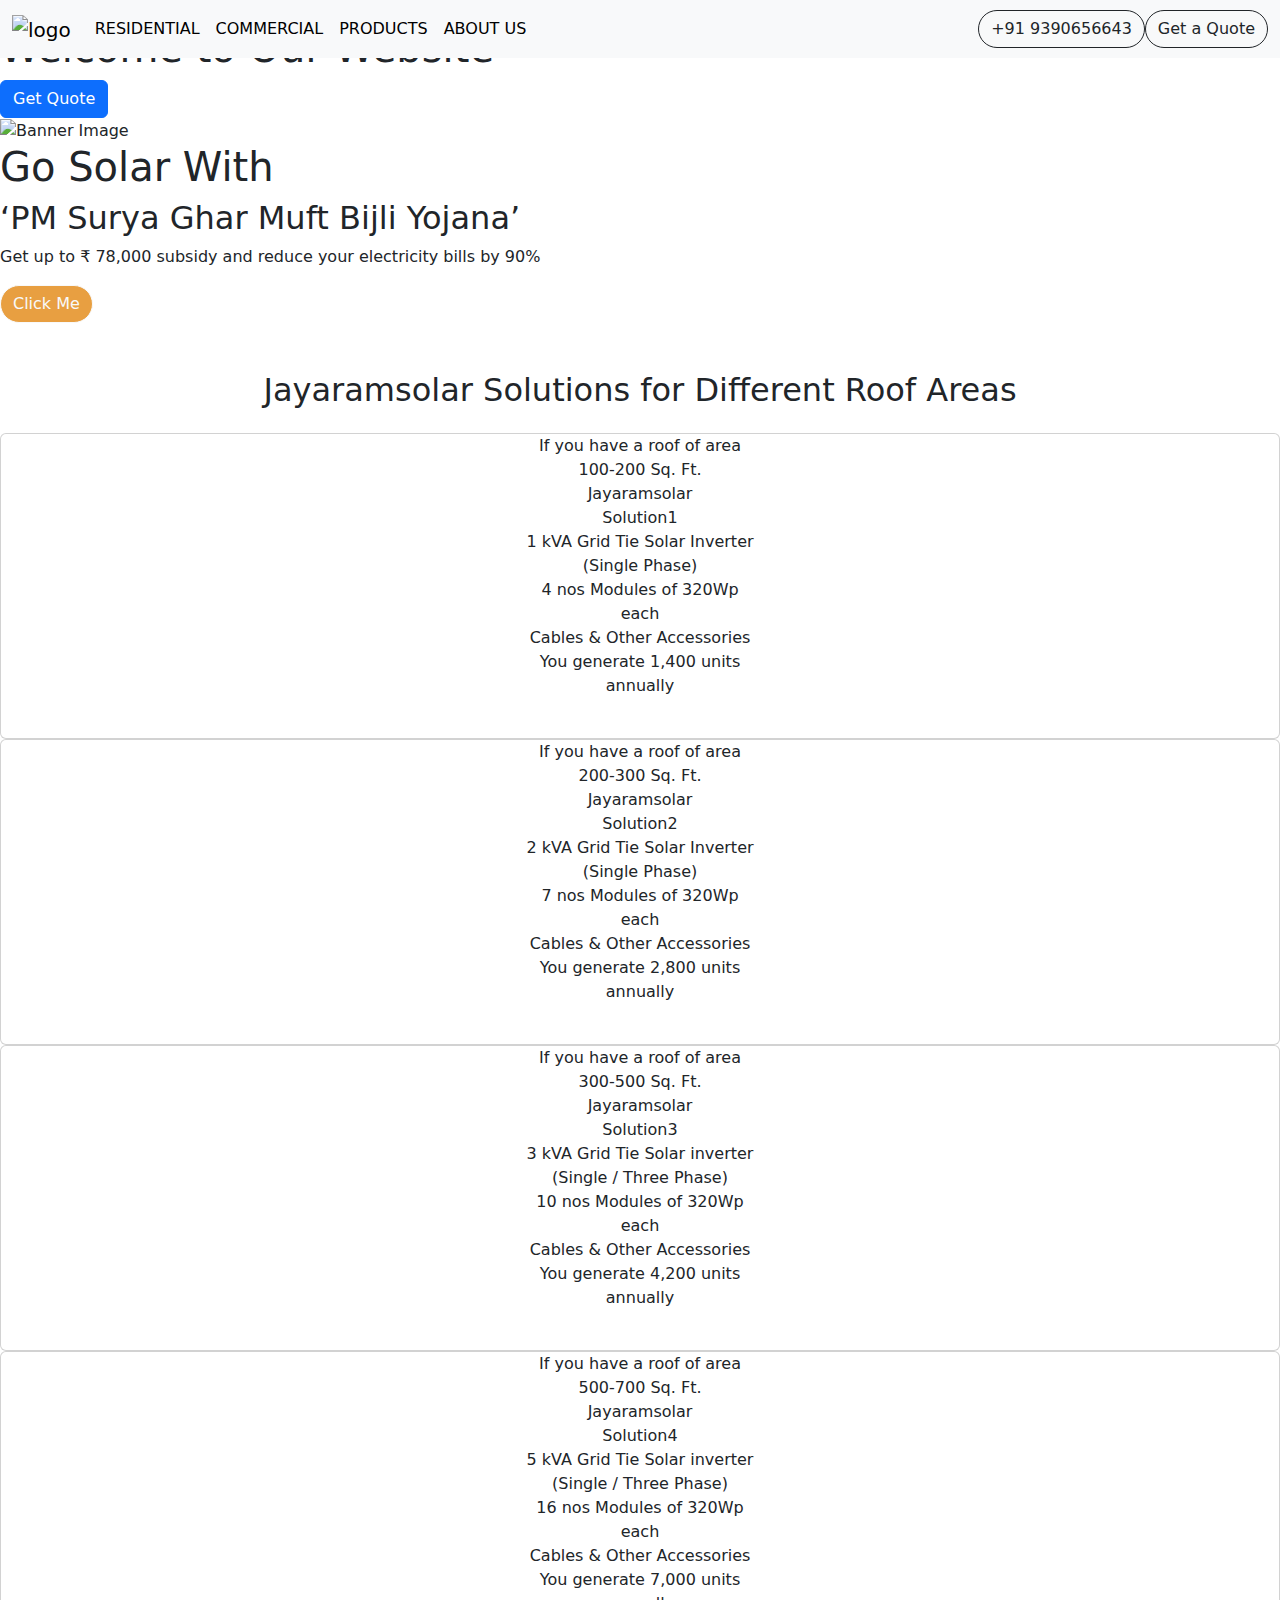
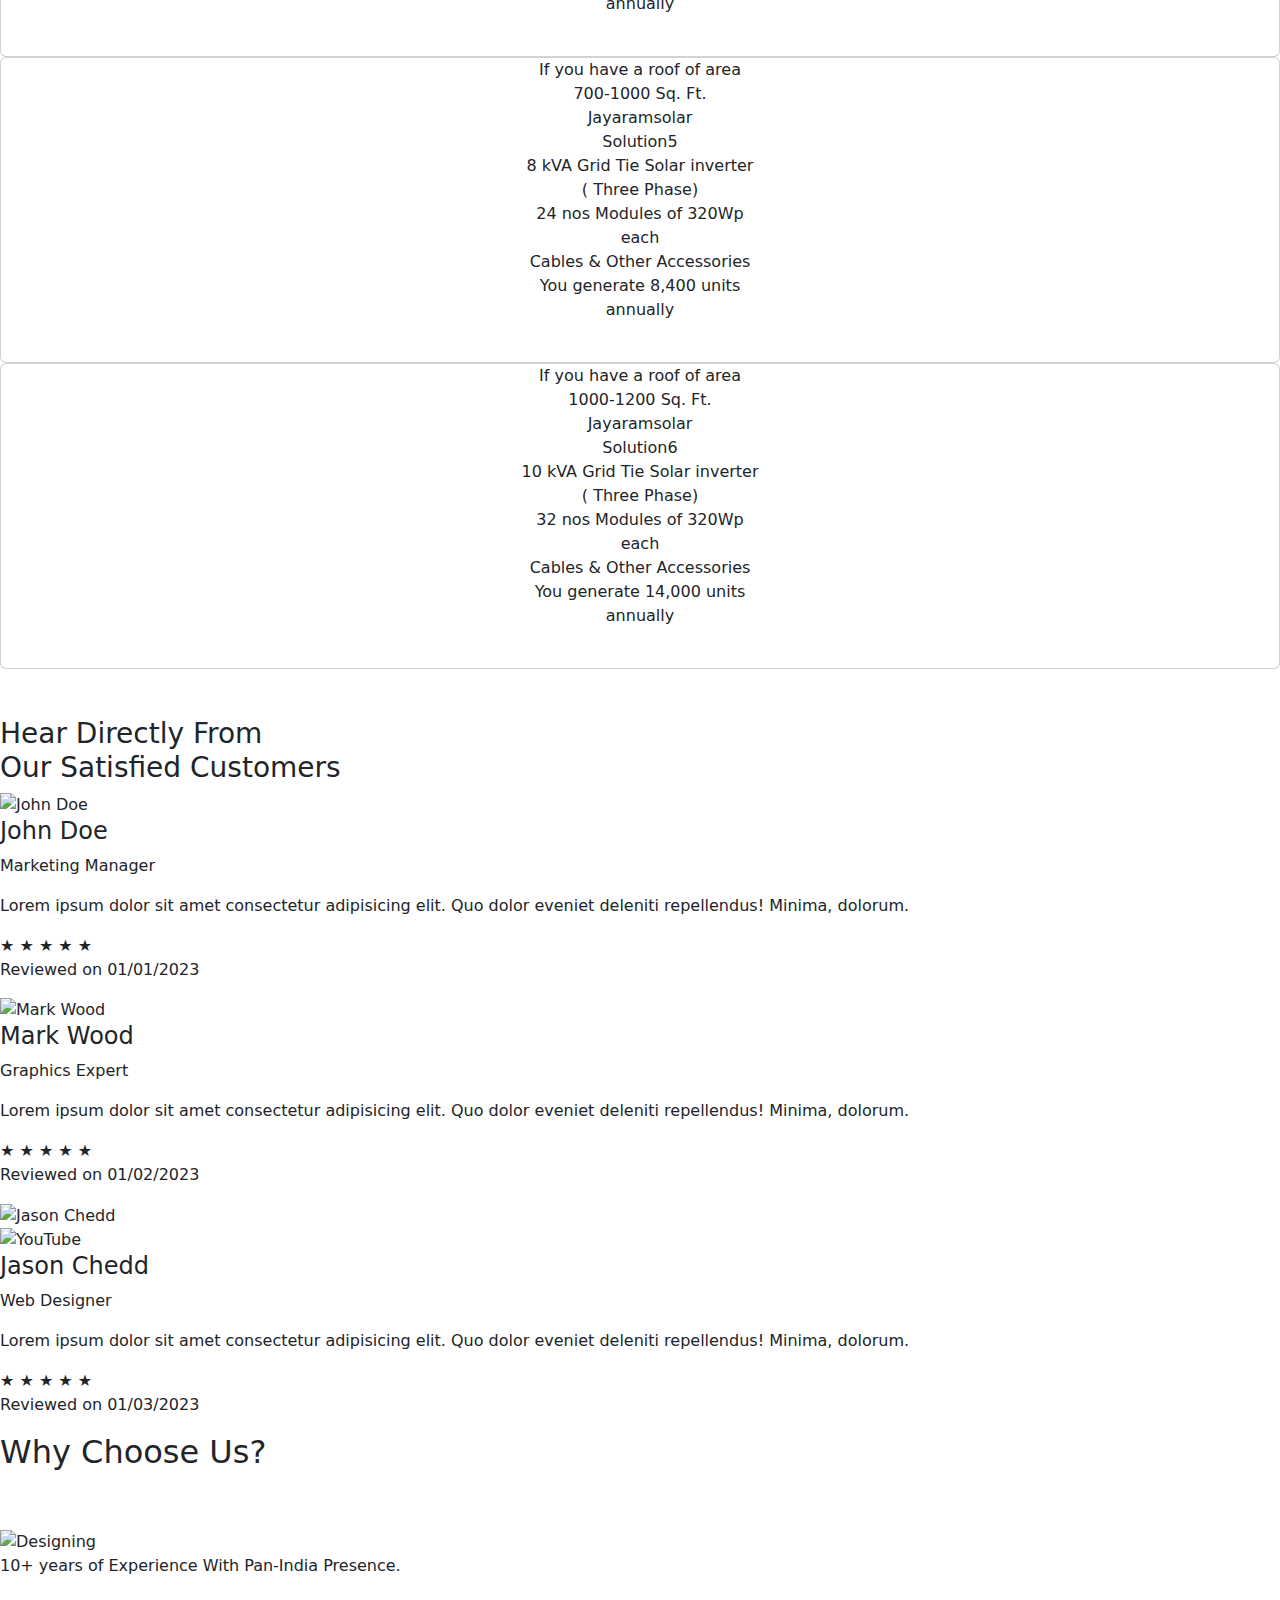
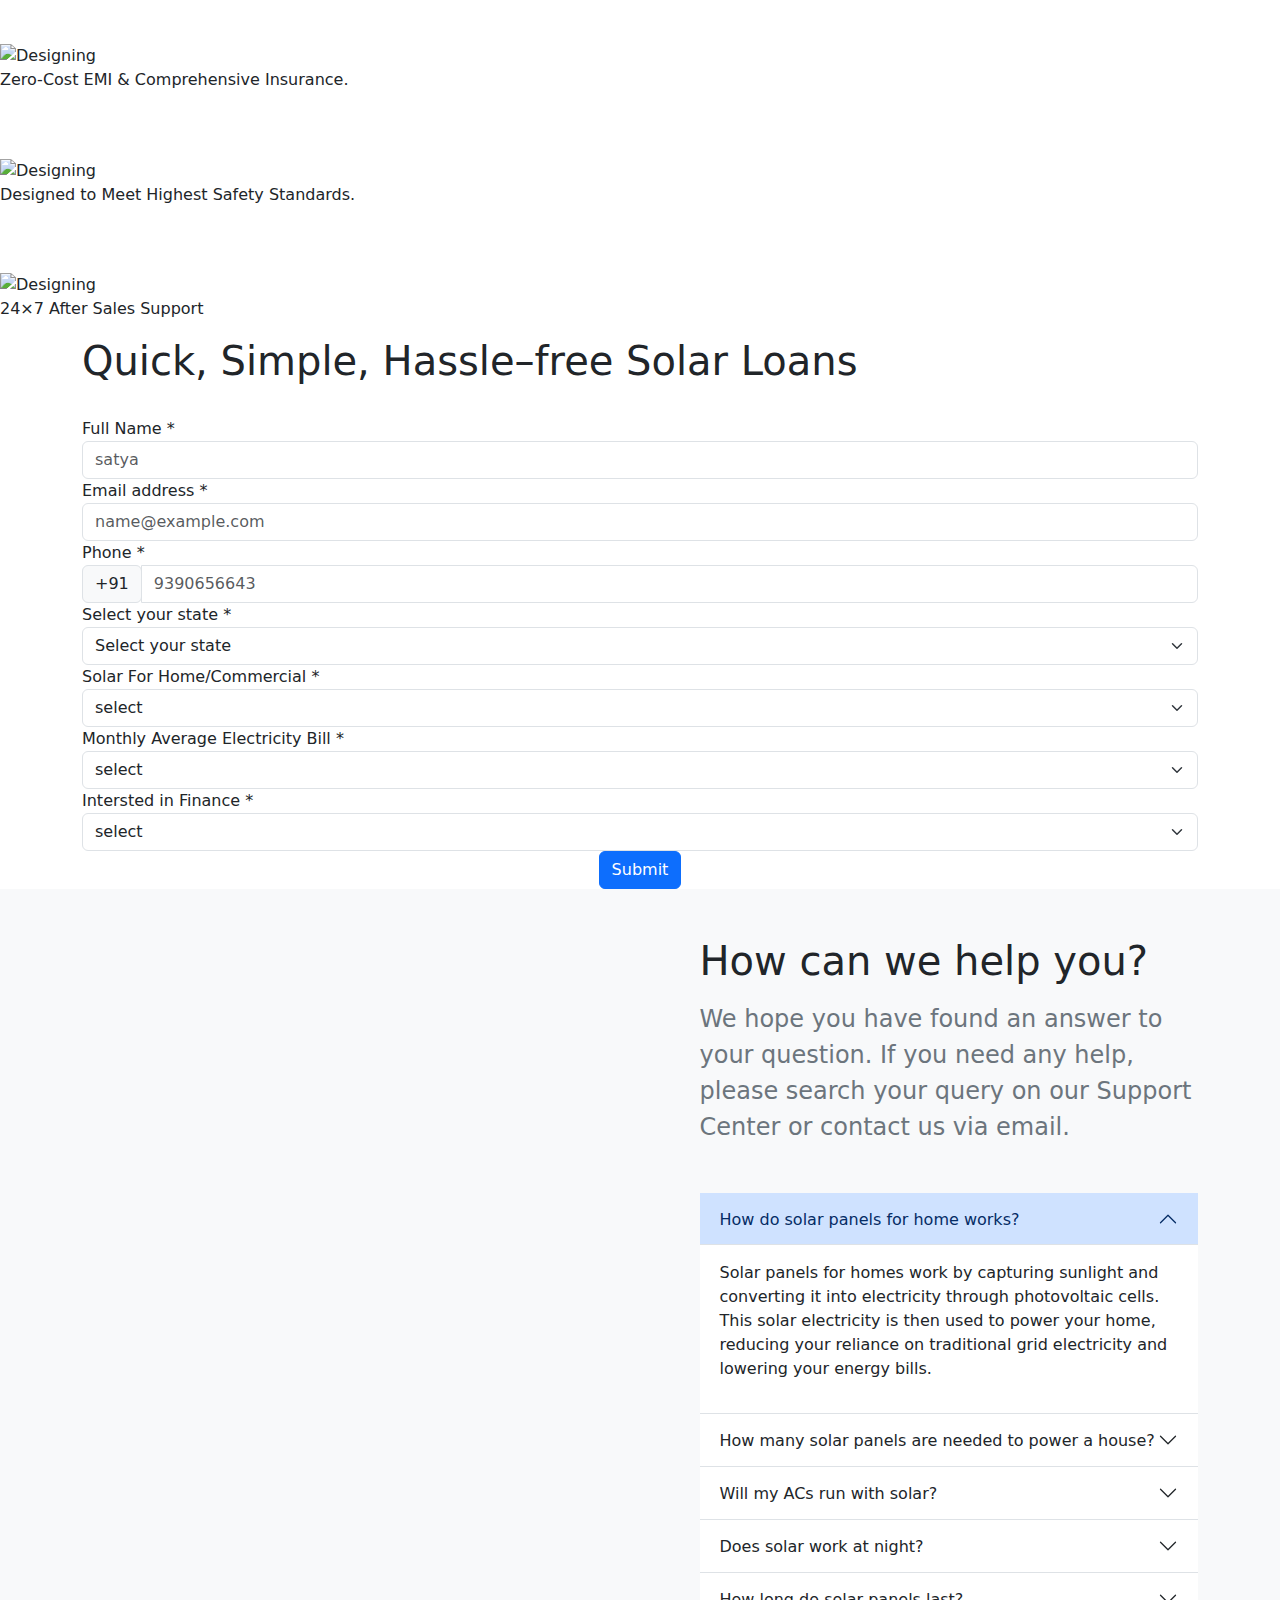
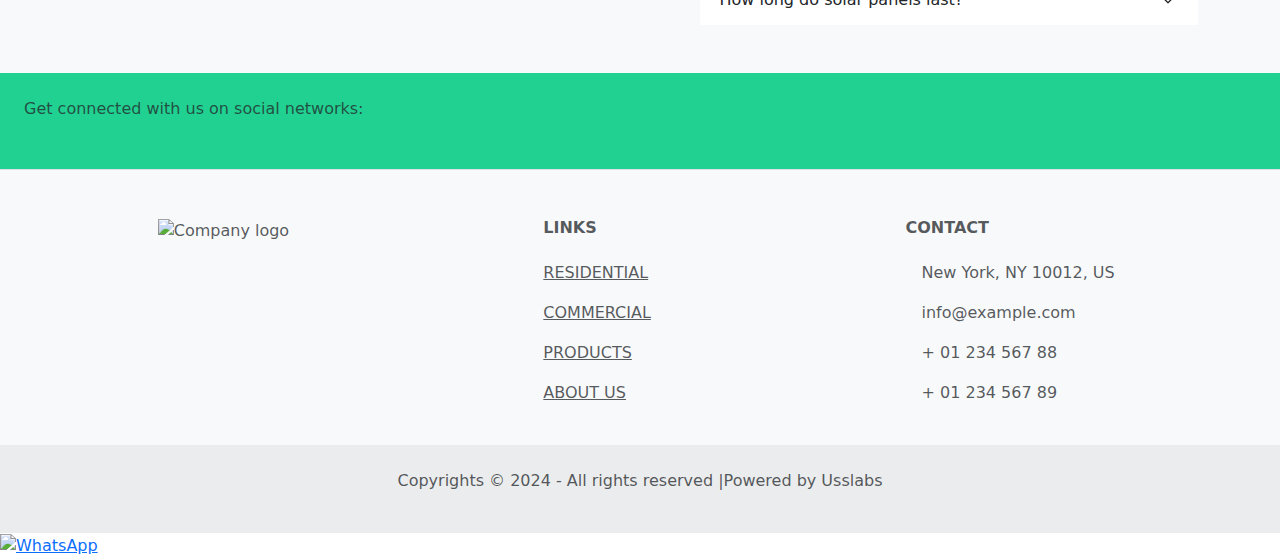
==== commercial.html @ b0f88343 "Update commercial.html" ====
<!doctype html>
<html lang="en">

<head>
  <meta charset="utf-8">
  <meta name="viewport" content="width=device-width, initial-scale=1">
  <!-- Bootstrap CSS -->
  <link rel="stylesheet" href="bootstrap/css/bootstrap.min.css">

  <link href="https://fonts.googleapis.com/css2?family=Montserrat:wght@400;600&display=swap" rel="stylesheet">


  <link rel="stylesheet" href="https://unpkg.com/bootstrap@5.3.3/dist/css/bootstrap.min.css">


  <!-- CSS Files -->
<link rel="stylesheet" href="https://unpkg.com/bootstrap@5.3.3/dist/css/bootstrap.min.css" />
<link rel="stylesheet" href="https://unpkg.com/bs-brain@2.0.4/components/testimonials/testimonial-2/assets/css/testimonial-2.css" />
  
  <link rel="stylesheet" href="fontawesome-free-5.6.3-web/css/all.css">
  <!-- Our Custom CSS style sheet -->
  <link rel="stylesheet" href="css/commercial.css">


  <!-- Bootstrap CSS -->
  <link rel="stylesheet" href="https://cdn.jsdelivr.net/npm/bootstrap@5.3.3/dist/css/bootstrap.rtl.min.css" integrity="sha384-dpuaG1suU0eT09tx5plTaGMLBsfDLzUCCUXOY2j/LSvXYuG6Bqs43ALlhIqAJVRb" crossorigin="anonymous">
  <link rel="stylesheet" href="https://cdnjs.cloudflare.com/ajax/libs/font-awesome/6.5.2/css/all.min.css" 
  integrity="sha512-SnH5WK+bZxgPHs44uWIX+LLJAJ9/2PkPKZ5QiAj6Ta86w+fsb2TkcmfRyVX3pBnMFcV7oQPJkl9QevSCWr3W6A==" crossorigin="anonymous" referrerpolicy="no-referrer" />
  
  <!-- imgs logos -->
    <link rel="apple-touch-icon" sizes="180x180" href="logo/apple-touch-icon.png">
    <link rel="icon" type="image/png" sizes="32x32" href="logo/favicon-32x32.png">
    <link rel="icon" type="image/png" sizes="16x16" href="logo/favicon-16x16.png">
    <link rel="manifest" href="logo/site.webmanifest">
    <link rel="mask-icon" href="logo/safari-pinned-tab.svg" color="#5bbad5">
    <meta name="msapplication-TileColor" content="#da532c">
    <meta name="theme-color" content="#ffffff">



  <title>COMMERCIAL</title>

<body>
  <header>
    <nav class="navbar navbar-expand-lg   navbar-light bg-light  fixed-top">
      <div class="container-fluid">
          <a class="navbar-brand" href="#"><img src="imgs/test3.png" width="250px" alt="logo"></a>
          <button class="navbar-toggler" type="button" data-bs-toggle="collapse" data-bs-target="#navbarSupportedContent" aria-controls="navbarSupportedContent" aria-expanded="false" aria-label="Toggle navigation">
              <span class="navbar-toggler-icon"></span>
          </button>
          <div class="collapse navbar-collapse" id="navbarSupportedContent">
              <ul class="navbar-nav me-auto mb-2 mb-lg-0">
                  <li class="nav-item ">
                      <a class="nav-link active" aria-current="page" href="index.html">RESIDENTIAL</a>
                  </li>
                  <li class="nav-item active">
                      <a class="nav-link active" aria-current="page" href="commercial.html">COMMERCIAL</a>
                  </li>
                  <li class="nav-item">
                    <a class="nav-link active" aria-current="page" href="products.html">PRODUCTS</a>
                </li>
                  <li class="nav-item">
                      <a class="nav-link active" aria-current="page" href="aboutus.html">ABOUT US</a>
                  </li>
              </ul>
              <ul class="navbar-nav ms-2 mb-lg-0 " >
                  <li class="nav-item nav-but">
                      <a class="btn btn-outline-dark rounded-pill " href="tel:+919390656643" >+91 9390656643</a>
                  </li>
                  <li class="nav-item nav-but">
                      <a class="btn btn-outline-dark rounded-pill" data-toggle="modal" data-target="#exampleModal" href="#" >Get a Quote</a>
                  </li>
              </ul>
              <!-- social media accounts -->
                <!-- Social Media Icons (only visible on mobile) -->
                <ul class="navbar-nav ms-auto mb-lg-0 d-lg-none d-flex flex-row justify-content-center w-100"> <!-- Added flex-row for horizontal alignment -->
                  <!-- Facebook -->
                  <li class="nav-item">
                      <a class="btn btn-outline btn-floating m-1" href="#!" role="button"><i class="fab fa-facebook-f"></i></a>
                  </li>
                  <!-- Instagram -->
                  <li class="nav-item">
                      <a class="btn btn-outline btn-floating m-1" href="#!" role="button"><i class="fab fa-instagram"></i></a>
                  </li>
                  <!-- Twitter -->
                  <li class="nav-item">
                      <a class="btn btn-outline btn-floating m-1" href="#!" role="button"><i class="fab fa-twitter"></i></a>
                  </li>
                  <!-- YouTube -->
                  <li class="nav-item">
                      <a class="btn btn-outline btn-floating m-1" href="#!" role="button"><i class="fab fa-youtube"></i></a>
                  </li>
                </ul>
                
          </div>
      </div>
    </nav>
  </header>

  <div class="top-banner">

    <img src="imgs/banner-homes.jpg">
    <!-- <video autoplay="" src="/static/media/vedios.858b40da55b9076d4fac.mp4" class="videos" type="video/mov" loop="">

    </video> -->
<!-- header image -->
    <div class="banner-content">
      <h1>Welcome to Our Website</h1>
      
      <button class="btn btn-primary" id="navigateButton"  data-toggle="modal" data-target="#exampleModal">Get Quote</button>
    </div>
  </div>
  <!-- header image closing -->


<!-- pmimg -->

  <div class="pm-banner">
    <img src="imgs/pm.jpg" alt="Banner Image">
    <div class="pm-content">
        <h1>Go Solar With</h1>
        <h2>‘PM Surya Ghar Muft Bijli Yojana’</h2>
        <p>Get up to ₹ 78,000 subsidy and reduce your electricity bills by 90%</p>
        
          <a class="btn btn-outline-light rounded-pill"  href="https://www.pmsuryaghar.gov.in/consumerLogin"target=”_blank” rel=”noopener” style="background-color: #e89f41;" >Click Me</a>
    </div>
</div>

<!-- tables for bill categery -->
<div class="container-table mb-5 mt-5">
  <h2 class="text-center mb-4">Jayaramsolar Solutions for Different Roof Areas</h2>
  <div class="pricing">
      <div class="card card-pricing text-center px-0 mb-0">
          <div class="header-text">If you have a roof of area <br>100-200 Sq. Ft.</div>
          <div class="info-box">
              <div class="info-text">Jayaramsolar<br> Solution1</div>
          </div>
          <div class="card-body pt-0">
              <ul class="list-unstyled mb-4">
                  <li>1 kVA Grid Tie Solar Inverter <br>(Single Phase)</li>
                  <div class="horizontal-line"></div>
                  <li>4 nos Modules of 320Wp <br> each</li>
                  <div class="horizontal-line"></div>
                  <li>Cables & Other Accessories</li>
                  <div class="horizontal-line"></div>
                  <li>You generate 1,400 units <br> annually</li>
              </ul>
          </div>
      </div>
      <div class="card card-pricing text-center px-0 mb-0">
          <div class="header-text1">If you have a roof of area <br>200-300 Sq. Ft.</div>
          <div class="info-box">
              <div class="info-text">Jayaramsolar<br> Solution2</div>
          </div>
          <div class="card-body pt-0">
              <ul class="list-unstyled mb-4">
                  <li>2 kVA Grid Tie Solar Inverter <br>(Single Phase)</li>
                  <div class="horizontal-line"></div>
                  <li>7 nos Modules of 320Wp <br>each</li>
                  <div class="horizontal-line"></div>
                  <li>Cables & Other Accessories</li>
                  <div class="horizontal-line"></div>
                  <li>You generate 2,800 units <br> annually</li>
              </ul>
          </div>
      </div>
      <div class="card card-pricing text-center px-0 mb-0">
          <div class="header-text">If you have a roof of area <br>300-500 Sq. Ft.</div>
          <div class="info-box">
              <div class="info-text">Jayaramsolar<br> Solution3</div>
          </div>
          <div class="card-body pt-0">
              <ul class="list-unstyled mb-4">
                  <li>3 kVA Grid Tie Solar inverter <br> (Single / Three Phase)</li>
                  <div class="horizontal-line"></div>
                  <li>10 nos Modules of 320Wp <br>each</li>
                  <div class="horizontal-line"></div>
                  <li>Cables & Other Accessories</li>
                  <div class="horizontal-line"></div>
                  <li>You generate 4,200 units <br> annually</li>
              </ul>
          </div>
      </div>
      <div class="card card-pricing text-center px-0 mb-0">
          <div class="header-text1">If you have a roof of area <br>500-700 Sq. Ft.</div>
          <div class="info-box">
              <div class="info-text">Jayaramsolar<br> Solution4</div>
          </div>
          <div class="card-body pt-0">
              <ul class="list-unstyled mb-4">
                  <li>5 kVA Grid Tie Solar inverter <br> (Single / Three Phase)</li>
                  <div class="horizontal-line"></div>
                  <li>16 nos Modules of 320Wp <br>each</li>
                  <div class="horizontal-line"></div>
                  <li>Cables & Other Accessories</li>
                  <div class="horizontal-line"></div>
                  <li>You generate 7,000 units <br> annually</li>
              </ul>
          </div>
      </div>
      <div class="card card-pricing text-center px-0 mb-0">
        <div class="header-text">If you have a roof of area <br>700-1000 Sq. Ft.</div>
        <div class="info-box">
            <div class="info-text">Jayaramsolar<br> Solution5</div>
        </div>
        <div class="card-body pt-0">
            <ul class="list-unstyled mb-4">
                <li>8 kVA Grid Tie Solar inverter <br> ( Three Phase)</li>
                <div class="horizontal-line"></div>
                <li>24 nos Modules of 320Wp <br>each</li>
                <div class="horizontal-line"></div>
                <li>Cables & Other Accessories</li>
                <div class="horizontal-line"></div>
                <li>You generate 8,400 units <br> annually</li>
            </ul>
        </div>
    </div>
    <div class="card card-pricing text-center px-0 mb-0">
      <div class="header-text1">If you have a roof of area <br>1000-1200 Sq. Ft.</div>
      <div class="info-box">
          <div class="info-text">Jayaramsolar<br> Solution6</div>
      </div>
      <div class="card-body pt-0">
          <ul class="list-unstyled mb-4">
              <li>10 kVA Grid Tie Solar inverter <br> ( Three Phase)</li>
              <div class="horizontal-line"></div>
              <li>32 nos Modules of 320Wp <br>each</li>
              <div class="horizontal-line"></div>
              <li>Cables & Other Accessories</li>
              <div class="horizontal-line"></div>
              <li>You generate 14,000 units <br> annually</li>
          </ul>
      </div>
  </div>
  </div>
</div>

<!-- tables end -->


<!-- tables end -->









<div class="heading-wrapper">
  <h3>Hear Directly From <br>
    Our Satisfied Customers</h3>
  <div class="wrapper">
    <!-- Review Card 1 -->
    <div class="review-card">
      <div class="header-content">
        <div class="img-area">
          <img alt="John Doe" src="imgs/Sachin-Nerker.jpg">
        </div>
        <div class="info">
          <!-- <img alt="YouTube" src="img/youtube.png" class="youtube-icon"> -->
          <h4>John Doe</h4>
          <p>Marketing Manager</p>
        </div>
      </div>
      <div class="single-review">
        <p>Lorem ipsum dolor sit amet consectetur adipisicing elit. Quo dolor eveniet deleniti repellendus! Minima, dolorum.</p>
      </div>
      <div class="review-footer">
        <div class="rating">
          <span class="active">★</span>
          <span class="active">★</span>
          <span class="active">★</span>
          <span>★</span>
          <span>★</span>
        </div>
        <p>Reviewed on 01/01/2023</p>
      </div>
    </div>

    <!-- Review Card 2 -->
    <div class="review-card">
      <div class="header-content">
        <div class="img-area">
          <img alt="Mark Wood" src="imgs/Sachin-Nerker.jpg">
        </div>
        <div class="info">
          <!-- <img alt="YouTube" src="img/youtube.png" class="youtube-icon"> -->
          <h4>Mark Wood</h4>
          <p>Graphics Expert</p>
        </div>
      </div>
      <div class="single-review">
        <p>Lorem ipsum dolor sit amet consectetur adipisicing elit. Quo dolor eveniet deleniti repellendus! Minima, dolorum.</p>
      </div>
      <div class="review-footer">
        <div class="rating">
          <span class="active">★</span>
          <span class="active">★</span>
          <span>★</span>
          <span>★</span>
          <span>★</span>
        </div>
        <p>Reviewed on 01/02/2023</p>
      </div>
    </div>

    <!-- Review Card 3 -->
    <div class="review-card">
      <div class="header-content">
        <div class="img-area">
          <img alt="Jason Chedd" src="imgs/Sachin-Nerker.jpg">
        </div>
        <div class="info">
          <img alt="YouTube" src="img/youtube.png" class="youtube-icon">
          <h4>Jason Chedd</h4>
          <p>Web Designer</p>
        </div>
      </div>
      <div class="single-review">
        <p>Lorem ipsum dolor sit amet consectetur adipisicing elit. Quo dolor eveniet deleniti repellendus! Minima, dolorum.</p>
      </div>
      <div class="review-footer">
        <div class="rating">
          <span class="active">★</span>
          <span class="active">★</span>
          <span class="active">★</span>
          <span class="active">★</span>
          <span class="active">★</span>
        </div>
        <p>Reviewed on 01/03/2023</p>
      </div>
    </div>
  </div>
</div>



















<div class="section_our_solution">
  <h2 class="solution_heading">Why Choose Us?</h2> 
  <div class="solution_cards_box">
      <!-- Card 1 -->
      <div class="solution_card">
          <div class="hover_color_bubble"></div>
          <div class="so_top_icon">
              <svg id="Layer_1" enable-background="new 0 0 512 512" height="50" viewBox="0 0 512 512" width="40" xmlns="http://www.w3.org/2000/svg">
                  <!-- SVG content here -->
              </svg>
          </div>
          <div class="solu_title">
            <img src="imgs/best-badge-icon.png" alt="Designing" style="height: 100px;">
          </div>
          <div class="solu_description">
              <p>10+ years of Experience With Pan-India Presence.</p>
              <!-- <button type="button" class="read_more_btn">Read More</button> -->
          </div>
      </div>
      <!-- Card 2 -->
      <div class="solution_card">
          <div class="hover_color_bubble"></div>
          <div class="so_top_icon">
              <svg id="Layer_1" enable-background="new 0 0 512 512" height="50" viewBox="0 0 512 512" width="40" xmlns="http://www.w3.org/2000/svg">
                  <!-- SVG content here -->
              </svg>
          </div>
          <div class="solu_title">
            <img src="imgs/zero-cost-icon.png" alt="Designing" style="height: 100px;">

          </div>
          <div class="solu_description">
              <p>Zero-Cost EMI & Comprehensive Insurance.</p>
              <!-- <button type="button" class="read_more_btn">Read More</button> -->
          </div>
      </div>
      <!-- Card 3 -->
      <div class="solution_card">
          <div class="hover_color_bubble"></div>
          <div class="so_top_icon">
              <svg id="Layer_1" enable-background="new 0 0 512 512" height="50" viewBox="0 0 512 512" width="40" xmlns="http://www.w3.org/2000/svg">
                  <!-- SVG content here -->
              </svg>
          </div>
          <div class="solu_title">
            <img src="imgs/safety-standards-icon.png" alt="Designing" style="height: 100px;">
          </div>
          <div class="solu_description">
              <p>Designed to Meet Highest Safety Standards.</p>
              <!-- <button type="button" class="read_more_btn">Read More</button> -->
          </div>
      </div>
      <div class="solution_card">
        <div class="hover_color_bubble"></div>
        <div class="so_top_icon">
            <svg id="Layer_1" enable-background="new 0 0 512 512" height="50" viewBox="0 0 512 512" width="40" xmlns="http://www.w3.org/2000/svg">
                <!-- SVG content here -->
            </svg>
        </div>
        <div class="solu_title">
          <img src="imgs/sales-support-icon.png" alt="Designing" style="height: 100px;">
        </div>
        <div class="solu_description">
            <p>24×7 After Sales Support</p>
            <!-- <button type="button" class="read_more_btn">Read More</button> -->
        </div>
    </div>
  </div>
</div>
















<!-- formsss -->

<section id="contact-form" class="main_spacer_top light_bg">
  <div class="container">
      <div class="left">
          <h1>Quick, Simple, Hassle–free Solar Loans</h1><br>
        </div>
      
      <div class="right">
        <form action="https://api.web3forms.com/submit" method="POST">
          <!-- Replace with your Access Key -->
<input type="hidden" name="access_key" value="aadeb6f7-9db1-48bd-b3cc-206e6a1a721e">
         <div class="form-group">
           <label >Full Name <span class="required">*</span></label>
           <input type="text" name ="name"class="form-control" id="exampleFormControlInput1"placeholder="satya" >
         </div>
         <div class="form-group">
           <label >Email address <span class="required">*</span></label>
           <input type="email" name="email"class="form-control" id="exampleFormControlInput1" placeholder="name@example.com">
         </div>
         <div class="form-group">
           <label >Phone <span class="required">*</span></label>
           <!-- <input type="number"name="number" class="form-control" id="exampleFormControlInput1" placeholder="9390656643"> -->
           <div class="input-group">
             <div class="input-group-prepend">
               <span class="input-group-text">+91</span>
             </div>
             <input type="tel" name="number" class="form-control" id="exampleFormControlInput1" placeholder="9390656643" maxlength="10" pattern="[0-9]{10}" required>
           </div>
         </div>
         <label  >Select your state  <span class="required">*</span></label>
         <select class="form-select" name="Select your state" aria-label="Default select example">
           <option value="" disabled selected>Select your state</option>
           <option value="andhra-pradesh">Andhra Pradesh</option>
           <option value="arunachal-pradesh">Arunachal Pradesh</option>
           <option value="assam">Assam</option>
           <option value="bihar">Bihar</option>
           <option value="chhattisgarh">Chhattisgarh</option>
           <option value="goa">Goa</option>
           <option value="gujarat">Gujarat</option>
           <option value="haryana">Haryana</option>
           <option value="himachal-pradesh">Himachal Pradesh</option>
           <option value="jharkhand">Jharkhand</option>
           <option value="karnataka">Karnataka</option>
           <option value="kerala">Kerala</option>
           <option value="madhya-pradesh">Madhya Pradesh</option>
           <option value="maharashtra">Maharashtra</option>
           <option value="manipur">Manipur</option>
           <option value="meghalaya">Meghalaya</option>
           <option value="mizoram">Mizoram</option>
           <option value="nagaland">Nagaland</option>
           <option value="odisha">Odisha</option>
           <option value="punjab">Punjab</option>
           <option value="rajasthan">Rajasthan</option>
           <option value="sikkim">Sikkim</option>
           <option value="tamil-nadu">Tamil Nadu</option>
           <option value="telangana">Telangana</option>
           <option value="tripura">Tripura</option>
           <option value="uttar-pradesh">Uttar Pradesh</option>
           <option value="uttarakhand">Uttarakhand</option>
           <option value="west-bengal">West Bengal</option>
           <option value="andaman-nicobar">Andaman and Nicobar Islands</option>
           <option value="chandigarh">Chandigarh</option>
           <option value="dadra-nagar-haveli">Dadra and Nagar Haveli</option>
           <option value="daman-diu">Daman and Diu</option>
           <option value="lakshadweep">Lakshadweep</option>
           <option value="delhi">Delhi</option>
           <option value="puducherry">Puducherry</option>
           <option value="ladakh">Ladakh</option>
           <option value="jammu-kashmir">Jammu and Kashmir</option>
         </select>
         <label >Solar For Home/Commercial <span class="required">*</span></label>
         <select class="form-select" name="Solar For Home/Commercial" aria-label="Default select example">
           <option selected>select </option>
           <option value="Villa & Individual Home">Villa & Individual Home</option>
           <option value="Flat or Apartment">Flat or Apartment</option>
           <option value="Commercial">Commercial</option>
         </select>
         <label >Monthly Average Electricity Bill <span class="required">*</span></label>
         <select class="form-select"name="Monthly Average Electricity Bill" aria-label="Default select example">
           <option selected>select </option>
           <option value="Less than 1000">Less than 1000</option>
           <option value="1000-2000">1000-2000</option>
           <option value="2000-5000">2000-5000</option>
           <option value="More than 5000"> More than 5000</option>
         </select>
         <label >Intersted in Finance <span class="required">*</span></label>
         <select class="form-select" name="Intersted in Finance" aria-label="Default select example">
           <option selected>select </option>
           <option value="Yes">Yes</option>
           <option value="No">No</option>
           <option value="May be">May be </option>
         </select>


         <div class="modal-footer justify-content-center">
           <button type="submit" class="btn btn-primary">Submit</button>
           
         </div>

       </form>
      </div>
  </div>
</section>





<!-- queries -->
<section class="bg-light py-3 py-md-5">

  <div class="container">
    <div class="row gy-5 gy-lg-0 align-items-lg-center">
      <div class="col-12 col-lg-6">
        <img class="img-fluid rounded" loading="lazy" src="imgs/doubt1.jpg" alt="How can we help you?">
      </div>
      <div class="col-12 col-lg-6">
        <div class="row justify-content-xl-end">
          <div class="col-12 col-xl-11">
            <h2 class="h1 mb-3">How can we help you?</h2>
            <p class="lead fs-4 text-secondary mb-5">We hope you have found an answer to your question. If you need any help, please search your query on our Support Center or contact us via email.</p>
            <div class="accordion accordion-flush" id="accordionExample">
              <div class="accordion-item">
                <h2 class="accordion-header" id="headingOne">
                  <button class="accordion-button" type="button" data-bs-toggle="collapse" data-bs-target="#collapseOne" aria-expanded="true" aria-controls="collapseOne">
                    How do solar panels for home works?
                  </button>
                </h2>
                <div id="collapseOne" class="accordion-collapse collapse show" aria-labelledby="headingOne" data-bs-parent="#accordionExample">
                  <div class="accordion-body">
                    <p>Solar panels for homes work by capturing sunlight and converting it into electricity through photovoltaic cells. This solar electricity is then used to power your home,
                       reducing your reliance on traditional grid electricity and lowering your energy bills.</p>
                    
                  </div>
                </div>
              </div>
              <div class="accordion-item">
                <h2 class="accordion-header" id="headingTwo">
                  <button class="accordion-button collapsed" type="button" data-bs-toggle="collapse" data-bs-target="#collapseTwo" aria-expanded="false" aria-controls="collapseTwo">
                    How many solar panels are needed to power a house?
                  </button>
                </h2>
                <div id="collapseTwo" class="accordion-collapse collapse" aria-labelledby="headingTwo" data-bs-parent="#accordionExample">
                  <div class="accordion-body">
                    The number of solar panels needed to power a house depends on various factors, including the location, energy consumption, panel efficiency, and available sunlight.
                     On average, a typical home might require anywhere from 9 to 15 solar panels to generate enough electricity to cover its energy needs.                  </div>
                </div>
              </div>
              <div class="accordion-item">
                <h2 class="accordion-header" id="headingThree">
                  <button class="accordion-button collapsed" type="button" data-bs-toggle="collapse" data-bs-target="#collapseThree" aria-expanded="false" aria-controls="collapseThree">
                    Will my ACs run with solar?
                  </button>
                </h2>
                <div id="collapseThree" class="accordion-collapse collapse" aria-labelledby="headingThree" data-bs-parent="#accordionExample">
                  <div class="accordion-body">
                    Yes, your air conditioners (ACs) can run on solar power.
                    <b> Solar energy systems</b>, when properly sized and installed, can generate enough electricity to power AC units and other household appliances.
                  </div>
                </div>
              </div>
              <div class="accordion-item">
                <h2 class="accordion-header" id="headingFour">
                  <button class="accordion-button collapsed" type="button" data-bs-toggle="collapse" data-bs-target="#collapseFour" aria-expanded="false" aria-controls="collapseFour">
                    Does solar work at night?
                  </button>
                </h2>
                <div id="collapseFour" class="accordion-collapse collapse" aria-labelledby="headingFour" data-bs-parent="#accordionExample">
                  <div class="accordion-body">
                    
                    Solar panels do not generate electricity at night because they rely on sunlight to produce power through the photovoltaic process. At night or when there is insufficient sunlight, solar panels are inactive
                  </div>
                </div>
              </div>
              <div class="accordion-item">
                <h2 class="accordion-header" id="headingFive">
                  <button class="accordion-button collapsed" type="button" data-bs-toggle="collapse" data-bs-target="#collapseFive" aria-expanded="false" aria-controls="collapseFive">
                    How long do solar panels last?
                  </button>
                </h2>
                <div id="collapseFive" class="accordion-collapse collapse" aria-labelledby="headingFive" data-bs-parent="#accordionExample">
                  <div class="accordion-body">
                    Solar panels have a long lifespan and can last for several decades. Most solar panel manufacturers provide warranties ranging from 25 to 28 years.
                    
                  </div>
                </div>
              </div>
            </div>
          </div>
        </div>
      </div>
    </div>
    
  </div>
</section>












  <!-- Footer -->
  <footer class="text-center text-lg-start bg-body-tertiary text-muted">
   <!-- Section: Social media -->
   <section class="d-flex justify-content-center justify-content-lg-between p-4 border-bottom" style="background-color:#21D191">
    <!-- Left -->
    <div class="me-5 d-none d-lg-block">
      <span>Get connected with us on social networks:</span>
    </div>
    <!-- Left -->

    <!-- Right -->
    <section class="mb-4">
      <!-- Facebook -->
      <a class="btn btn-outline btn-floating m-1" href="#!" role="button">
        <i class="fab fa-facebook-f"></i>
      </a>

      <!-- Twitter -->
      <a class="btn btn-outline btn-floating m-1" href="#!" role="button">
        <i class="fab fa-twitter"></i>
      </a>

     

      <!-- Instagram -->
      <a class="btn btn-outline btn-floating m-1" href="#!" role="button">
        <i class="fab fa-instagram"></i>
      </a>

      <!-- Linkedin -->
      <a class="btn btn-outline btn-floating m-1" href="#!" role="button">
        <i class="fab fa-linkedin-in"></i>
      </a>

      <!-- Github -->
      <a class="btn btn-outline btn-floating m-1" href="#!" role="button">
        <i class="fab fa-youtube"></i>
      </a>
    </section>
    <!-- Section: Social media -->
  </section>
  <!-- Section: Social media -->

  <!-- Section: Links  -->
  <div class="container1 text-center text-md-start mt-5">
    <!-- Grid row -->
    <div class="row mt-3">
      <!-- Grid column -->
      <div class="col-md-3 col-lg-4 col-xl-3 mx-auto mb-4 text-center">
        <!-- Content -->
        <p>
          <img src="imgs/test3.png" alt="Company logo" class="img-responsive-mobile">
        </p>
      </div>
      <!-- Grid column -->

      <!-- Grid column -->
      <div class="col-md-2 col-lg-2 col-xl-2 mx-auto mb-4 no-underline">
        <!-- Links -->
        <h6 class="text-uppercase fw-bold mb-4">Links</h6>
        <p><a href="index.html" class="text-reset">RESIDENTIAL</a></p>
        <p><a href="commercial.html" class="text-reset">COMMERCIAL</a></p>
        <p><a href="products.html" class="text-reset">PRODUCTS</a></p>
        <p><a href="aboutus.html" class="text-reset">ABOUT US</a></p>
      </div>
      
      <!-- Grid column -->

      <!-- Remove empty column or add content here -->
      <!-- Grid column -->

      <!-- Grid column -->
      <div class="col-md-4 col-lg-3 col-xl-3 mx-auto mb-md-0 mb-4">
        <!-- Links -->
        <h6 class="text-uppercase fw-bold mb-4">Contact</h6>
        <p><i class="fas fa-home me-3"></i> New York, NY 10012, US</p>
        <p><i class="fas fa-envelope me-3"></i> info@example.com</p>
        <p><i class="fas fa-phone me-3"></i> + 01 234 567 88</p>
        <p><i class="fas fa-print me-3"></i> + 01 234 567 89</p>
      </div>
      <!-- Grid column -->
    </div>
    <!-- Grid row -->
  </div>
   
 
  <!-- Section: Links  -->

  <!-- Copyright -->
  <div class="text-center p-4" style="background-color: rgba(0, 0, 0, 0.05);">
    <p>Copyrights © 2024 - All rights reserved |<span class="powered-by"><a href="https://satyasai-uppala.github.io/resume" target="_blank" style="text-decoration: none;color: inherit;">Powered by Usslabs</a></span>
    </p>
  </div>
  <!-- Copyright -->

  
  </footer>
  
  
<!-- Footer -->


<!-- Modal -->
<div class="modal fade centered-modal" id="exampleModal" tabindex="-1" role="dialog" aria-labelledby="exampleModalLabel" aria-hidden="true">
  <div class="modal-dialog" role="document">
      <div class="modal-content">
          <div class="modal-header">
              <h5 class="modal-title" id="exampleModalLabel">Welcome to Our Solar Energy</h5>
              <button type="button" class="close " data-dismiss="modal" aria-label="Close" >
                  <!-- <span aria-hidden="true"> &times;</span> -->
                   &times;
              </button>
          </div>
          <div class="modal-body">
              <form action="https://api.web3forms.com/submit" method="POST">
                 <!-- Replace with your Access Key -->
    <input type="hidden" name="access_key" value="aadeb6f7-9db1-48bd-b3cc-206e6a1a721e">
                <div class="form-group">
                  <label >Full Name <span class="required">*</span></label>
                  <input type="text" name ="name"class="form-control" id="exampleFormControlInput1"placeholder="satya" >
                </div>
                <div class="form-group">
                  <label >Email address <span class="required">*</span></label>
                  <input type="email" name="email"class="form-control" id="exampleFormControlInput1" placeholder="name@example.com">
                </div>
                <div class="form-group">
                  <label >Phone <span class="required">*</span></label>
                  <!-- <input type="number"name="number" class="form-control" id="exampleFormControlInput1" placeholder="9390656643"> -->
                  <div class="input-group">
                    <div class="input-group-prepend">
                      <span class="input-group-text">+91</span>
                    </div>
                    <input type="tel" name="number" class="form-control" id="exampleFormControlInput1" placeholder="9390656643" maxlength="10" pattern="[0-9]{10}" required>
                  </div>
                </div>
                <label  >Select your state  <span class="required">*</span></label>
                <select class="form-select" name="Select your state" aria-label="Default select example">
                  <option value="" disabled selected>Select your state</option>
                  <option value="andhra-pradesh">Andhra Pradesh</option>
                  <option value="arunachal-pradesh">Arunachal Pradesh</option>
                  <option value="assam">Assam</option>
                  <option value="bihar">Bihar</option>
                  <option value="chhattisgarh">Chhattisgarh</option>
                  <option value="goa">Goa</option>
                  <option value="gujarat">Gujarat</option>
                  <option value="haryana">Haryana</option>
                  <option value="himachal-pradesh">Himachal Pradesh</option>
                  <option value="jharkhand">Jharkhand</option>
                  <option value="karnataka">Karnataka</option>
                  <option value="kerala">Kerala</option>
                  <option value="madhya-pradesh">Madhya Pradesh</option>
                  <option value="maharashtra">Maharashtra</option>
                  <option value="manipur">Manipur</option>
                  <option value="meghalaya">Meghalaya</option>
                  <option value="mizoram">Mizoram</option>
                  <option value="nagaland">Nagaland</option>
                  <option value="odisha">Odisha</option>
                  <option value="punjab">Punjab</option>
                  <option value="rajasthan">Rajasthan</option>
                  <option value="sikkim">Sikkim</option>
                  <option value="tamil-nadu">Tamil Nadu</option>
                  <option value="telangana">Telangana</option>
                  <option value="tripura">Tripura</option>
                  <option value="uttar-pradesh">Uttar Pradesh</option>
                  <option value="uttarakhand">Uttarakhand</option>
                  <option value="west-bengal">West Bengal</option>
                  <option value="andaman-nicobar">Andaman and Nicobar Islands</option>
                  <option value="chandigarh">Chandigarh</option>
                  <option value="dadra-nagar-haveli">Dadra and Nagar Haveli</option>
                  <option value="daman-diu">Daman and Diu</option>
                  <option value="lakshadweep">Lakshadweep</option>
                  <option value="delhi">Delhi</option>
                  <option value="puducherry">Puducherry</option>
                  <option value="ladakh">Ladakh</option>
                  <option value="jammu-kashmir">Jammu and Kashmir</option>
                </select>
                <label >Solar For Home/Commercial <span class="required">*</span></label>
                <select class="form-select" name="Solar For Home/Commercial" aria-label="Default select example">
                  <option selected>select </option>
                  <option value="Villa & Individual Home">Villa & Individual Home</option>
                  <option value="Flat or Apartment">Flat or Apartment</option>
                  <option value="Commercial">Commercial</option>
                </select>
                <label >Monthly Average Electricity Bill <span class="required">*</span></label>
                <select class="form-select"name="Monthly Average Electricity Bill" aria-label="Default select example">
                  <option selected>select </option>
                  <option value="Less than 1000">Less than 1000</option>
                  <option value="1000-2000">1000-2000</option>
                  <option value="2000-5000">2000-5000</option>
                  <option value="More than 5000"> More than 5000</option>
                </select>
                <label >Intersted in Finance <span class="required">*</span></label>
                <select class="form-select" name="Intersted in Finance" aria-label="Default select example">
                  <option selected>select </option>
                  <option value="Yes">Yes</option>
                  <option value="No">No</option>
                  <option value="May be">May be </option>
                </select>


                <div class="modal-footer justify-content-center">
                  <button type="submit" class="btn btn-primary">Submit</button>
                  
                </div>

              </form>
          </div>
         
      </div>
  </div>
</div>
<!-- Modal -->

<!-- WhatsApp button -->
<a href="https://web.whatsapp.com/send?phone=919390656643&text=Hello%20I%20would%20like%20to%20know%20more%20about%20your%20services" class="whatsapp-button" target="_blank">
  <img src="https://upload.wikimedia.org/wikipedia/commons/6/6b/WhatsApp.svg" alt="WhatsApp">
</a>
 <!-- WhatsApp button -->



   <!-- Optional JavaScript -->
  <!-- jQuery first, then Popper.js, then Bootstrap JS -->
  <script src="bootstrap/js/jquery-3.3.1.slim.min.js"></script>
  <script src="bootstrap/js/popper.min.js"></script>
  <script src="bootstrap/js/bootstrap.min.js"></script>
  <script src="https://unpkg.com/bootstrap@5.3.3/dist/js/bootstrap.bundle.min.js"></script>
  <script src="https://stackpath.bootstrapcdn.com/bootstrap/4.5.0/js/bootstrap.bundle.min.js"></script>
</body>
</body>

</html>
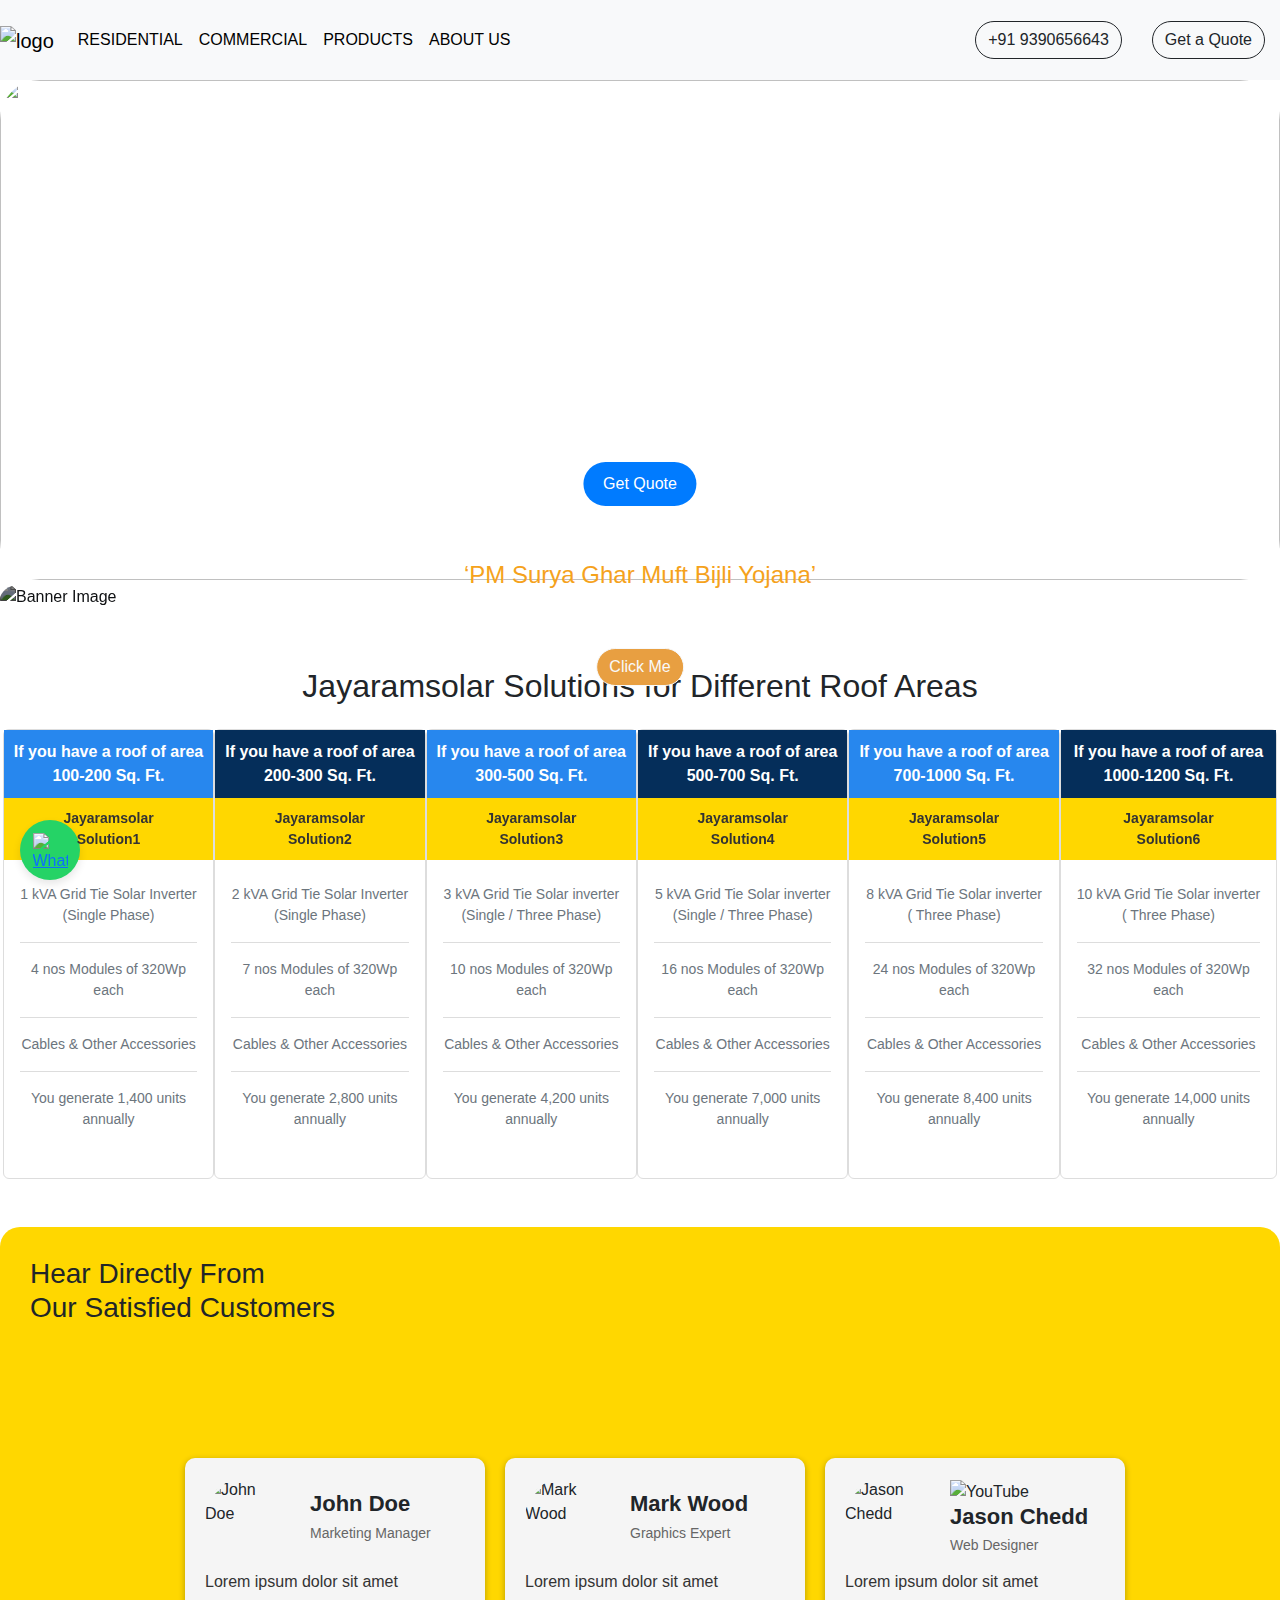
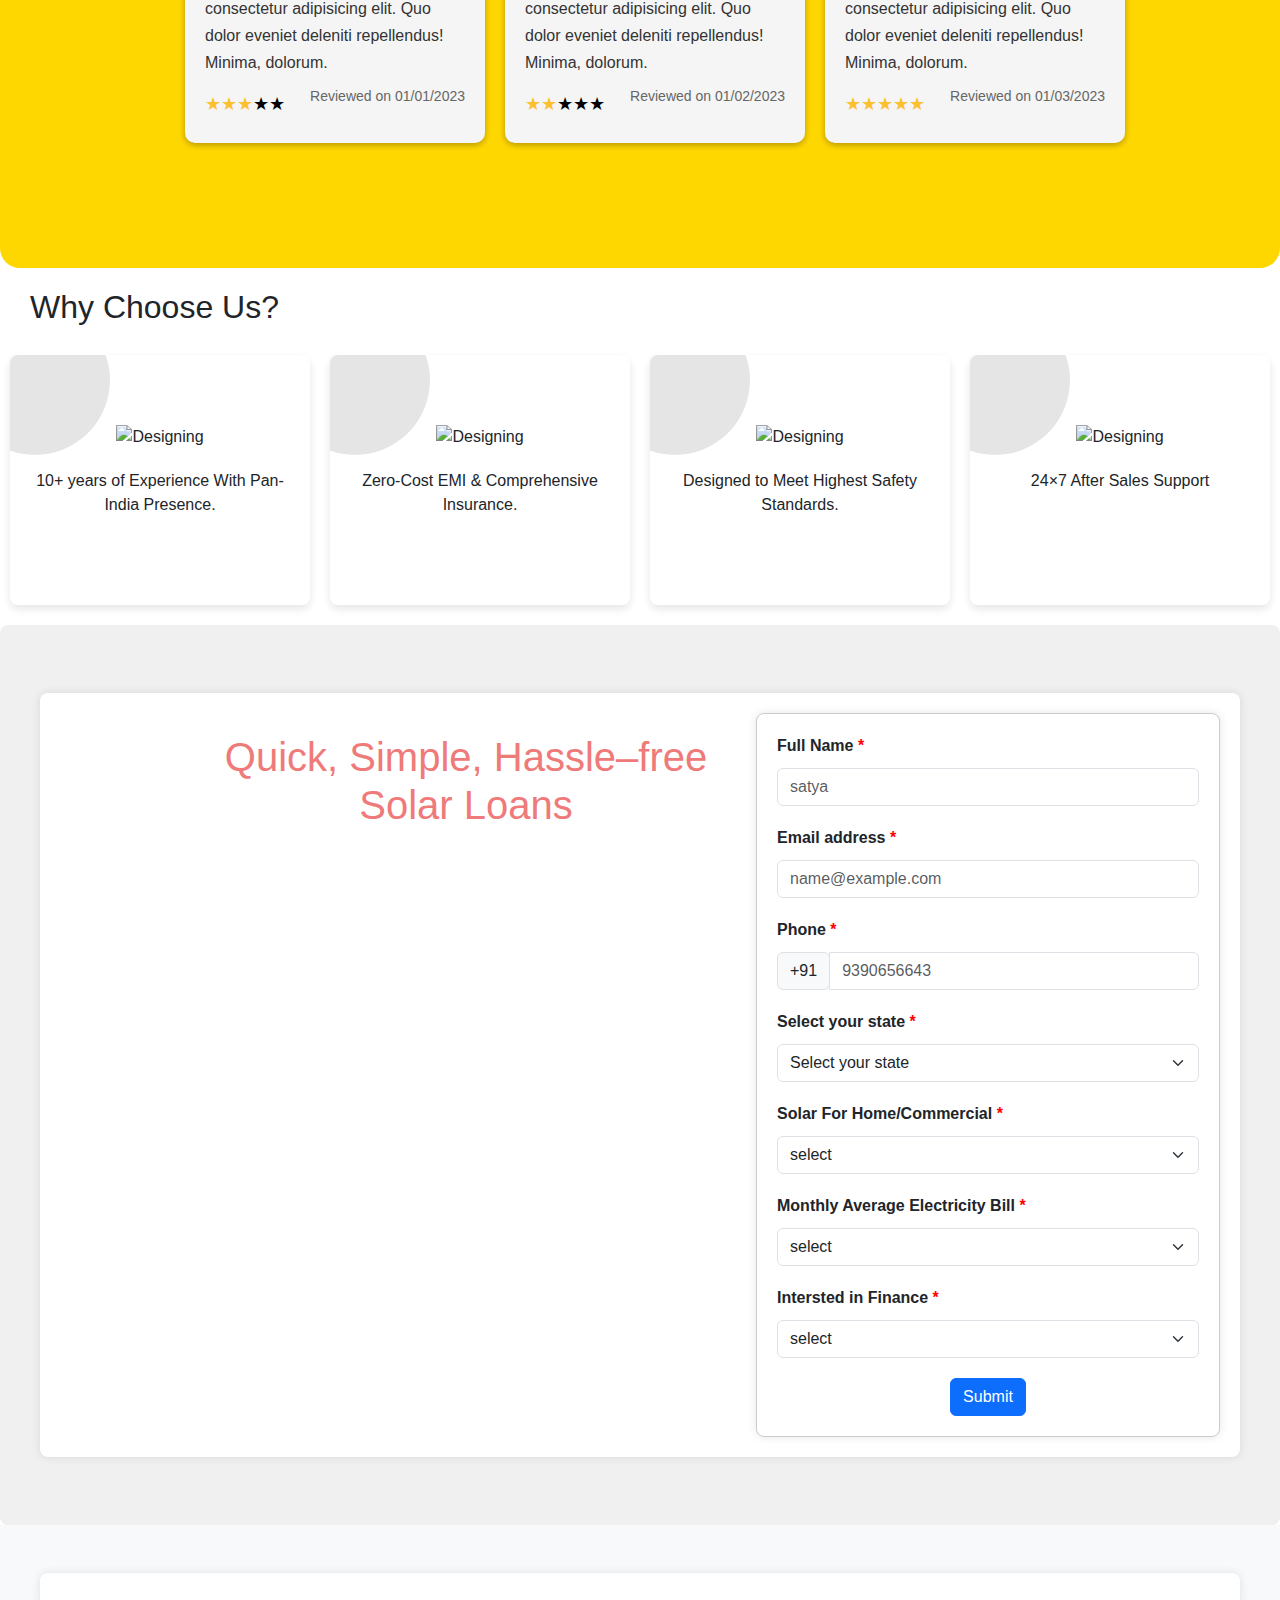
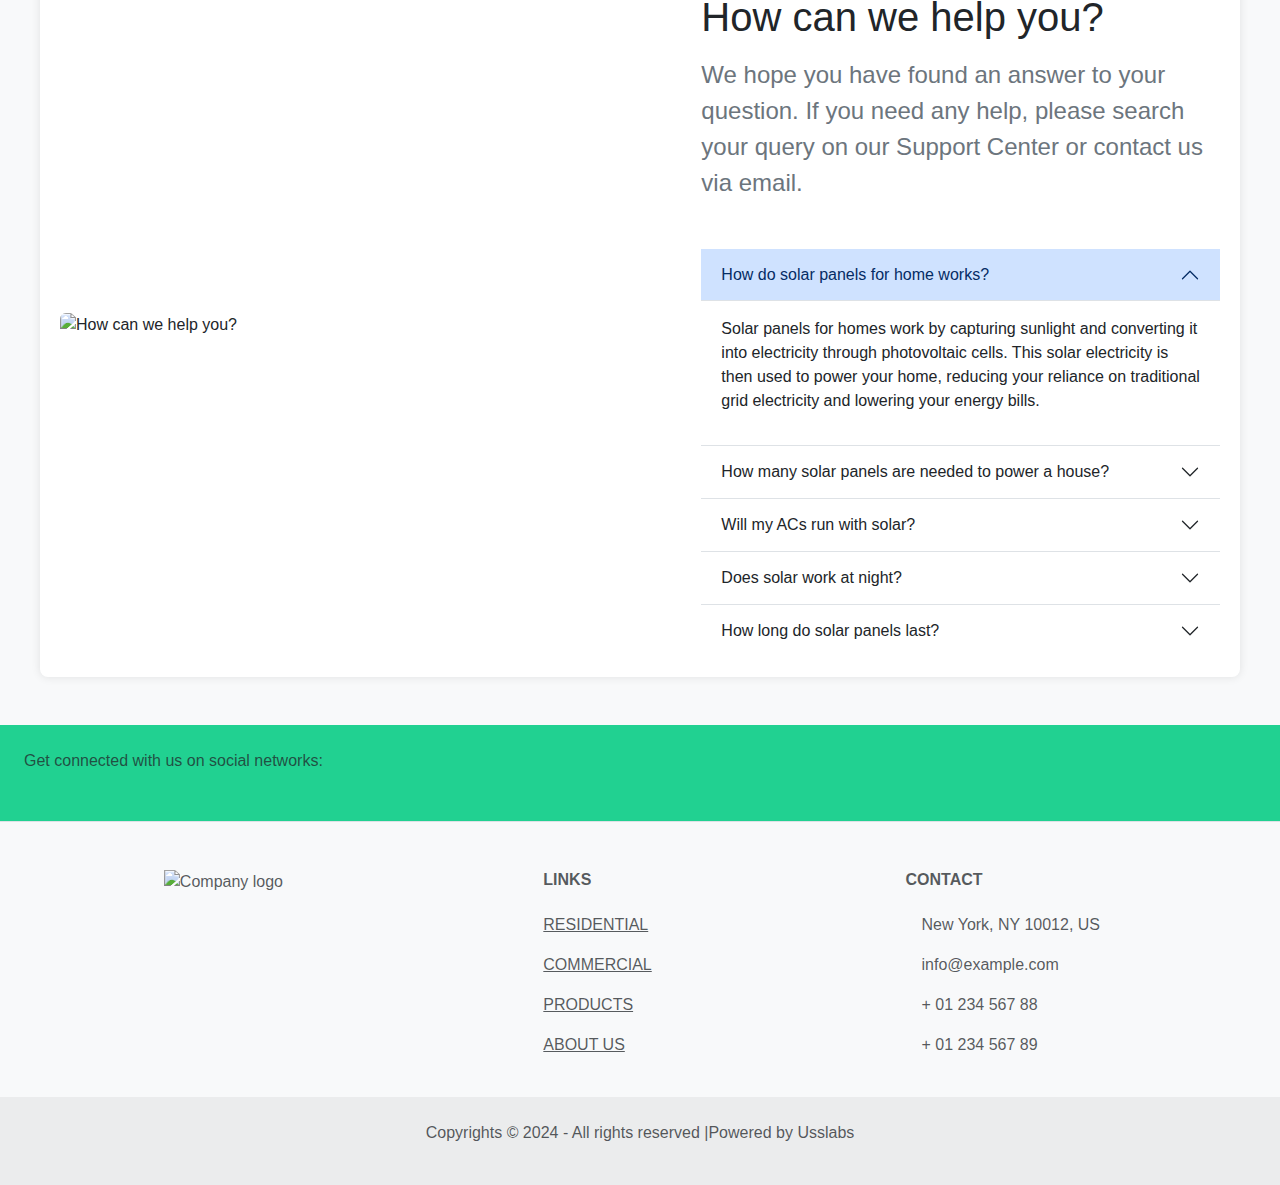
==== commit 4f825fd3: "Update commercial.html" ====
--- a/commercial.html
+++ b/commercial.html
@@ -860,7 +860,7 @@
 <!-- Modal -->
 
 <!-- WhatsApp button -->
-<a href="https://web.whatsapp.com/send?phone=919390656643&text=Hello%20I%20would%20like%20to%20know%20more%20about%20your%20services" class="whatsapp-button" target="_blank">
+<a href="https://wa.me/919390656643&text=Hello%20I%20would%20like%20to%20know%20more%20about%20your%20services" class="whatsapp-button" target="_blank">
   <img src="https://upload.wikimedia.org/wikipedia/commons/6/6b/WhatsApp.svg" alt="WhatsApp">
 </a>
  <!-- WhatsApp button -->
--- a/css/commercial.css
+++ b/css/commercial.css
@@ -0,0 +1,721 @@
+
+/* Optional: Ensure content fits within viewport */
+html, body {
+  max-width: 100%;
+  overflow-x: hidden;
+}
+
+.myrows{
+  border: 3px solid green;
+  padding: 5px;
+}
+.mycols{
+  border: 3px solid red;
+}
+.mycontainer{
+  background-color: aqua;
+}
+#topHeader{
+  border-bottom: 1px solid #ebebeb;
+}
+#topHeader a{
+  color: #2c3e50;
+  font-weight: 600;
+  font-size: 0.89rem;
+}
+.container-fluid{
+  padding-left: 0;
+  padding-right: 0;
+}
+nav ul li a {
+	font-size: 1.1rem;
+	font-weight: 600;
+}
+.navbar .navbar-nav .nav-but{
+  padding: 15px;
+  
+}
+/* logo */
+/* General Styles */
+.navbar-brand img {
+  width: 250px;
+  transition: width 0.3s ease;
+}
+/* Mobile View */
+@media (max-width: 767px) {
+  .navbar-brand img {
+      width: 150px; /* Adjust the width as needed */
+  }
+  
+  .navbar-toggler {
+      border: none;
+  }
+
+  .navbar-nav .nav-item {
+      text-align: center;
+  }
+  
+  .navbar-nav.ms-2 {
+      margin-top: 10px;
+  }
+  
+  .nav-but .btn {
+      margin: 5px 0;
+  }
+}
+
+
+
+/* headewr */
+body {
+  padding-top: 80px; /* Adjust this value based on the height of your header */
+  font-family: Arial, sans-serif;
+}
+.navbar {
+  height: 80px; /* Adjust this value based on the actual height of your header */
+}
+/* navbarstrokes */
+/* stroke */
+.nav-link {
+  position: relative;
+  display: inline-block;
+  color: #e68d8d; /* Change this to your preferred color */
+  text-decoration: none;
+  transition: color 0.3s ease;
+}
+
+.nav-link::before {
+  content: '';
+  position: absolute;
+  width: 0;
+  height: 2px;
+  bottom: -2px;
+  left: 50%;
+  background-color: #007bff; 
+  transition: all 0.3s ease;
+}
+
+.nav-link:hover::before {
+  width: 100%;
+  left: 0;
+}
+
+.nav-link::after {
+  content: '';
+  position: absolute;
+  height: 0;
+  width: 2px;
+  right: -2px;
+  top: 50%;
+  background-color: #007bff; /* Change this to your preferred color */
+  transition: all 0.3s ease;
+}
+
+.nav-link:hover::after {
+  height: 100%;
+  top: 0;
+}
+.nav-link:hover {
+  background-color: #e0f7fa; /* Background color on hover */
+  color: #007bff; /* Text color on hover */
+}
+
+/* Custom styles for navbar-toggler when active */
+.navbar-toggler.bg-secondary {
+    background-color: #6c757d; /* Bootstrap secondary background color */
+}
+
+/* Custom styles for the opened menu */
+.navbar-collapse {
+    background-color: #f8f9fa; /* Replace this with your desired background color for the opened menu */
+}
+
+
+/* Adjust the size and alignment of the menu for mobile */
+@media (max-width: 992px) {
+    .navbar-nav {
+        margin: 0 auto; /* Center the menu */
+        padding: 10px; /* Add padding to the menu */
+    }
+
+    .nav-item {
+        padding: 5px 10px; /* Adjust padding for each menu item */
+    }
+
+    .nav-link {
+        color: #000; /* Replace this with your desired color for nav links */
+        font-size: 16px; /* Adjust font size for nav links */
+    }
+
+    /* Ensure the menu items stack vertically on mobile */
+    .navbar-nav {
+        display: flex;
+        flex-direction: column;
+        align-items: center;
+    }
+}
+
+
+
+
+
+
+
+
+
+
+/* headerimage */
+.top-banner img {
+  height: 500px;
+  width: 100%;
+  object-fit: cover;
+  border-radius: 40px; 
+}
+.banner-content {
+  position: absolute;
+  top: 50%;
+  left: 50%;
+  transform: translate(-50%, -50%);
+  text-align: center;
+  color: white;
+}
+
+.banner-content h1 {
+  margin: 0;
+  font-size: 2.5em;
+}
+
+.banner-content button {
+  margin-top: 20px;
+  padding: 10px 20px;
+  font-size: 1em;
+  color: #fff;
+  background-color: #007bff;
+  border: none;
+  border-radius: 5px;
+  cursor: pointer;
+  border-radius: 40px; 
+}
+
+.banner-content button:hover {
+  background-color: #e6944d;
+}
+
+/* headerimage closing */
+
+
+
+/* pm-banner */
+.pm-banner {
+  position: relative;
+  width: 100%;
+  height: auto;
+}
+
+.pm-banner img {
+  height: 300px;
+  width: 100%;
+  padding-top: 5px;
+  padding-bottom: 10px;
+  object-fit: cover;
+  border-radius: 40px; 
+  filter: brightness(0.5) contrast(1);
+}
+
+.pm-content {
+  position: absolute;
+  top: 50%;
+  left: 50%;
+  transform: translate(-50%, -50%);
+  text-align: center;
+  color: white;
+}
+
+.pm-content h1,
+.pm-content h2,
+.pm-content p {
+  margin: 0 0 10px;
+}
+
+.pm-content h1 {
+  font-size: 2em;
+  margin-bottom: 10px;
+}
+
+.pm-content h2 {
+  font-size: 1.5em;
+  margin-bottom: 10px;
+  color:#f5a21c;
+}
+
+.pm-content p {
+  font-size: 1.2em;
+  margin-bottom: 20px;
+}
+
+
+
+/* solutions */
+#why-choose{
+  padding-top: 20px;
+}
+
+.solution_heading{
+  padding-top: 20px;
+  padding-left: 30px;
+}
+
+.solution_cards_box {
+  display: flex;
+  flex-wrap: wrap;
+  gap: 20px; /* Adjust the gap between cards as needed */
+  justify-content: center;
+  padding-top: 20px;
+  padding-bottom: 20px;
+  
+}
+
+.solution_card {
+  background: #fff;
+  border-radius: 8px;
+  box-shadow: 0 4px 8px rgba(0, 0, 0, 0.1);
+  overflow: hidden;
+  position: relative;
+  width: 300px;
+  height: 250px; /* Adjust the width of each card as needed */
+  text-align: center;
+  
+}
+
+.hover_color_bubble {
+  height: 150px;
+  width: 150px;
+  background: rgba(0, 0, 0, 0.1);
+  border-radius: 50%;
+  position: absolute;
+  top: -50px;
+  left: -50px;
+}
+
+.so_top_icon {
+  margin-top: 20px;
+}
+
+.solu_title h3 {
+  margin: 0;
+  padding: 20px 0;
+}
+
+.solu_description {
+  padding: 20px;
+}
+
+.read_more_btn {
+  background: #007BFF;
+  border: none;
+  color: #fff;
+  padding: 10px 20px;
+  cursor: pointer;
+  border-radius: 5px;
+  margin-top: 10px;
+}
+
+.read_more_btn:hover {
+  background: #0056b3;
+}
+
+
+
+
+
+
+
+
+
+
+
+
+
+/* schemea */
+
+#schemes{
+  padding-top: 20px;
+}
+
+#schemes .front h3{
+  text-align: center;
+}
+
+
+/* tables categery start*/
+
+
+.card-pricing {
+  margin: 0; /* Remove margin between cards */
+  border: 1px solid #ddd; /* Border for each card */
+}
+.header-text {
+  font-size: 16px; /* Adjust header font size */
+   /* Make header text bold */
+  color: #fff; /* White text color */
+  /* Margin for spacing */
+  width: 100%;
+  font-weight: bold;
+  
+  padding: 10px; /* Padding inside the header */
+  background-color: #2787ee; /* Blue background */
+}
+.header-text1 {
+  font-size: 16px; /* Adjust header font size */
+   /* Make header text bold */
+  color: #fff; /* White text color */
+  /* Margin for spacing */
+  width: 100%;
+  font-weight: bold;
+  padding: 10px; /* Padding inside the header */
+  background-color: #052e5a; /* Blue background */
+}
+.info-box {
+  background-color: #FFD700; /* Gold background for the info box */
+  padding: 10px; /* Padding inside the box */
+  font-size: 14px;
+  margin-bottom: 1rem; /* Space below the box */
+  position: relative; /* Positioning for the blurred image */
+  overflow: hidden; /* Ensure the blur effect stays within bounds */
+}
+.card-body{
+  font-size: 14px;
+}
+.info-box::before {
+  content: "";
+  position: absolute;
+  top: 0;
+  left: 0;
+  right: 0;
+  bottom: 0;
+  background: url('/imgs/table-bg.jpg');
+  /* Blur effect */
+  z-index: 0; 
+}
+.info-text {
+  position: relative; /* Position relative to show above the blurred background */
+  z-index: 1; /* Bring this text above the blurred background */
+  font-weight: bold; /* Make text bold */
+  color: #333; /* Dark text color for contrast */
+  text-align: center; /* Center align the text */
+}
+
+.list-unstyled li {
+  padding: .5rem 0;
+  color: #6c757d;
+}
+.horizontal-line {
+  border: 0; /* No border */
+  height: 1px; /* Height of the line */
+  background: #ddd; /* Color of the line */
+  margin: 0.5rem 0; /* Margin for spacing */
+}
+.pricing {
+  display: flex;
+  justify-content: center; /* Center align the cards */
+  flex-wrap: wrap; /* Allow cards to wrap */
+}
+
+/* table categery end */
+
+/* reviews start */
+
+
+.wrapper {
+	display: flex;
+	flex-wrap: wrap;
+	justify-content: center;
+	gap: 20px;
+	padding: 10% 0;
+  
+}
+.heading-wrapper{
+  padding-left: 30px;
+  padding-top: 30px;
+  background-color: gold;
+  border-radius: 20px;
+}
+.review-card {
+	background-color: #f5f5f5;
+	border-radius: 10px;
+	padding: 20px;
+	width: 300px;
+	box-shadow: 0px 2px 6px rgba(0, 0, 0, 0.3);
+}
+.img-area {
+	width: 80px;
+	height: 80px;
+	overflow: hidden;
+	border-radius: 50%;
+	margin-right: 25px;
+}
+.img-area img {
+	width: 100%;
+}
+.header-content {
+	display: flex;
+	align-items: center;
+	margin-bottom: 10px;
+}
+.info h4 {
+	margin: 0;
+	font-size: 22px;
+	font-weight: 600;
+}
+.info p {
+	margin: 5px 0 0;
+	font-size: 14px;
+	font-weight: 400;
+	color: #666;
+}
+.single-review p {
+	margin: 0;
+	font-size: 16px;
+	font-weight: 400;
+	line-height: 1.7;
+	color: #333;
+}
+.review-footer {
+	display: flex;
+	justify-content: space-between;
+	align-items: center;
+	margin-top: 10px;
+	font-size: 14px;
+	color: #666;
+}
+.rating {
+	display: flex;
+}
+.rating span {
+	color: #000;
+	font-size: 18px;
+}
+.rating span.active {
+	color: #fbc02d;
+}
+@media screen and (max-width: 767px) {
+	.wrapper {
+		flex-direction: column;
+		align-items: center;
+	}
+	.review-card {
+		width: 85%;
+	}
+}
+
+
+/* formsss */
+
+#contact-form{
+  background-color: #ebebeb;
+  border-radius: 8px;
+  font-family: Arial, sans-serif;
+  margin: 0;
+  padding: 0;
+  display: flex;
+  justify-content: center;
+  align-items: center;
+  height: 100vh;
+  background-color: #f0f0f0;
+}
+
+
+.main_spacer_top {
+  padding-top: 50px;
+}
+
+.light_bg {
+  background-color: #fff;
+}
+
+.container {
+  display: flex;
+  justify-content: right;
+  align-items: flex-start;
+  
+  max-width: 1200px;
+  margin: 0 auto;
+  padding: 20px;
+  box-shadow: 0 0 10px rgba(0, 0, 0, 0.1);
+  border-radius: 8px;
+  background-color: #fff;
+  flex-wrap: wrap;
+}
+
+.left, .right {
+  padding: 20px;
+  box-sizing: border-box;
+}
+
+.left {
+  width: 50%;
+  
+  color: rgb(239, 122, 122);
+  display: flex;
+  justify-content: center;
+  align-items: center;
+  text-align: center;
+  
+}
+
+.right {
+  width: 40%;
+  background-color: #fff;
+  border: 1px solid #ccc;
+  border-radius: 8px;
+  padding: 20px;
+  box-shadow: 0 0 10px rgba(0, 0, 0, 0.1);
+}
+
+form {
+  display: flex;
+  flex-direction: column;
+}
+
+label {
+  margin-bottom: 10px;
+  font-weight: bold;
+}
+
+.required {
+  color: red;
+}
+
+input, textarea, select {
+  margin-bottom: 20px;
+  padding: 10px;
+  border: 1px solid #ccc;
+  border-radius: 4px;
+  font-size: 16px;
+  width: 100%;
+  box-sizing: border-box;
+}
+
+button {
+  padding: 10px;
+  background-color: #4CAF50;
+  color: white;
+  border: none;
+  border-radius: 4px;
+  cursor: pointer;
+  font-size: 16px;
+}
+
+button:hover {
+  background-color: #45a049;
+}
+
+/* Mobile View */
+@media (max-width: 768px) {
+  .container {
+      flex-direction: column;
+      align-items: center;
+  }
+
+  .left, .right {
+      width: 100%;
+  }
+
+  .left {
+      margin-bottom: 20px;
+  }
+
+  .right {
+      border: none;
+      box-shadow: none;
+      padding: 0;
+  }
+
+  form {
+      padding: 20px;
+      border: 1px solid #ccc;
+      border-radius: 8px;
+      box-shadow: 0 0 10px rgba(0, 0, 0, 0.1);
+      width: 100%;
+  }
+}
+
+
+
+
+
+.whatsapp-button {
+  position: fixed;
+  bottom: 20px;
+  left: 20px;
+  background-color: #25D366;
+  border-radius: 50%;
+  width: 60px;
+  height: 60px;
+  display: flex;
+  align-items: center;
+  justify-content: center;
+  box-shadow: 0 4px 8px rgba(0, 0, 0, 0.1);
+}
+
+.whatsapp-button img {
+  width: 35px;
+  height: 35px;
+}
+
+/* whatsapp */
+
+/* Footer image logo */
+
+/* Apply img-fluid only for mobile devices */
+@media (max-width: 767.98px) {
+  .img-responsive-mobile {
+    width: 100%;
+    height: auto;
+  }
+}
+
+/* For screens larger than mobile, reset any fluid styles */
+@media (min-width: 768px) {
+  .img-responsive-mobile {
+    width: auto;
+    height: auto;
+  }
+}
+
+
+
+
+
+
+
+
+
+
+
+
+
+/* START : Footer */
+.full-footer{
+  background-color: #243c4f;
+  
+}
+.top-footer p{
+  color: white;
+}
+.top-footer a{
+  color: white;
+  font-weight: 600;
+}
+.top-footer h3{
+  color: white;
+}
+.bottom-footer{
+  background-color: #031b2e;
+}
+.bottom-footer p{
+  color: white;
+}
+
+
+/* END : Footer */
